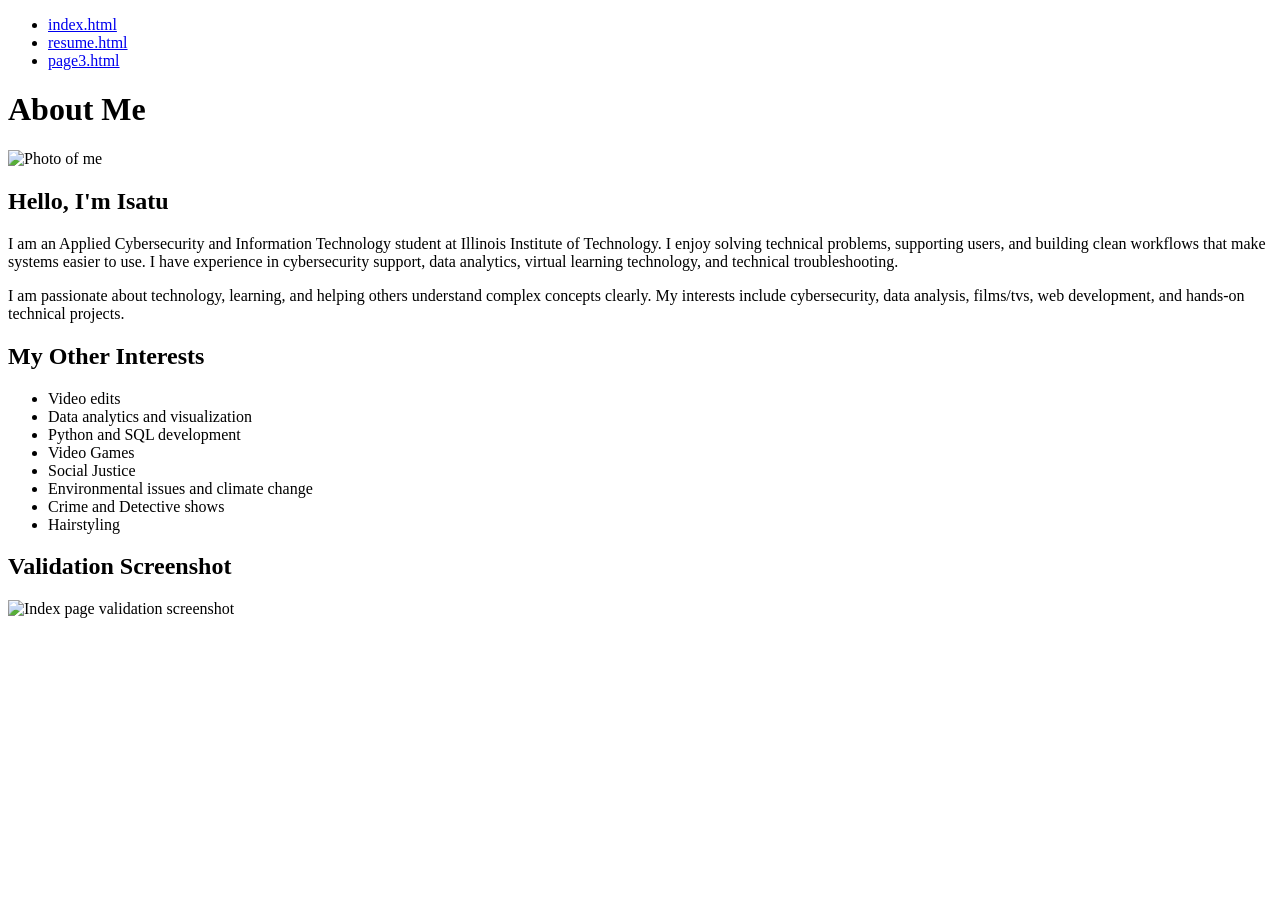
==== index.html @ fb9048b8 "Move index, resume, and page3 HTML files to root" ====
<!DOCTYPE html>
<html lang="en">
  <head>
    <meta charset="UTF-8">
    <title>Home</title>
  </head>
  <body>
    <ul>
      <li><a href="index.html">index.html</a></li>
      <li><a href="resume.html">resume.html</a></li>
      <li><a href="page3.html">page3.html</a></li>
    </ul>

    <h1>About Me</h1>

    <img src="images/me.jpg" alt="Photo of me">

    <h2>Hello, I'm Isatu</h2>

    <p>
      I am an Applied Cybersecurity and Information Technology student at Illinois Institute of Technology.
      I enjoy solving technical problems, supporting users, and building clean workflows that make systems easier to use.
      I have experience in cybersecurity support, data analytics, virtual learning technology, and technical troubleshooting.
    </p>

    <p>
      I am passionate about technology, learning, and helping others understand complex concepts clearly.
      My interests include cybersecurity, data analysis, films/tvs, web development, and hands-on technical projects.
    </p>

    <h2>My Other Interests</h2>
    <ul>
      <li>Video edits</li>
      <li>Data analytics and visualization</li>
      <li>Python and SQL development</li>
      <li>Video Games</li>
      <li>Social Justice</li>
      <li>Environmental issues and climate change</li>
      <li>Crime and Detective shows</li>
      <li>Hairstyling</li>
    </ul>

    <h2>Validation Screenshot</h2>
    <img src="images/index-validation.png" alt="Index page validation screenshot">
  </body>
</html>
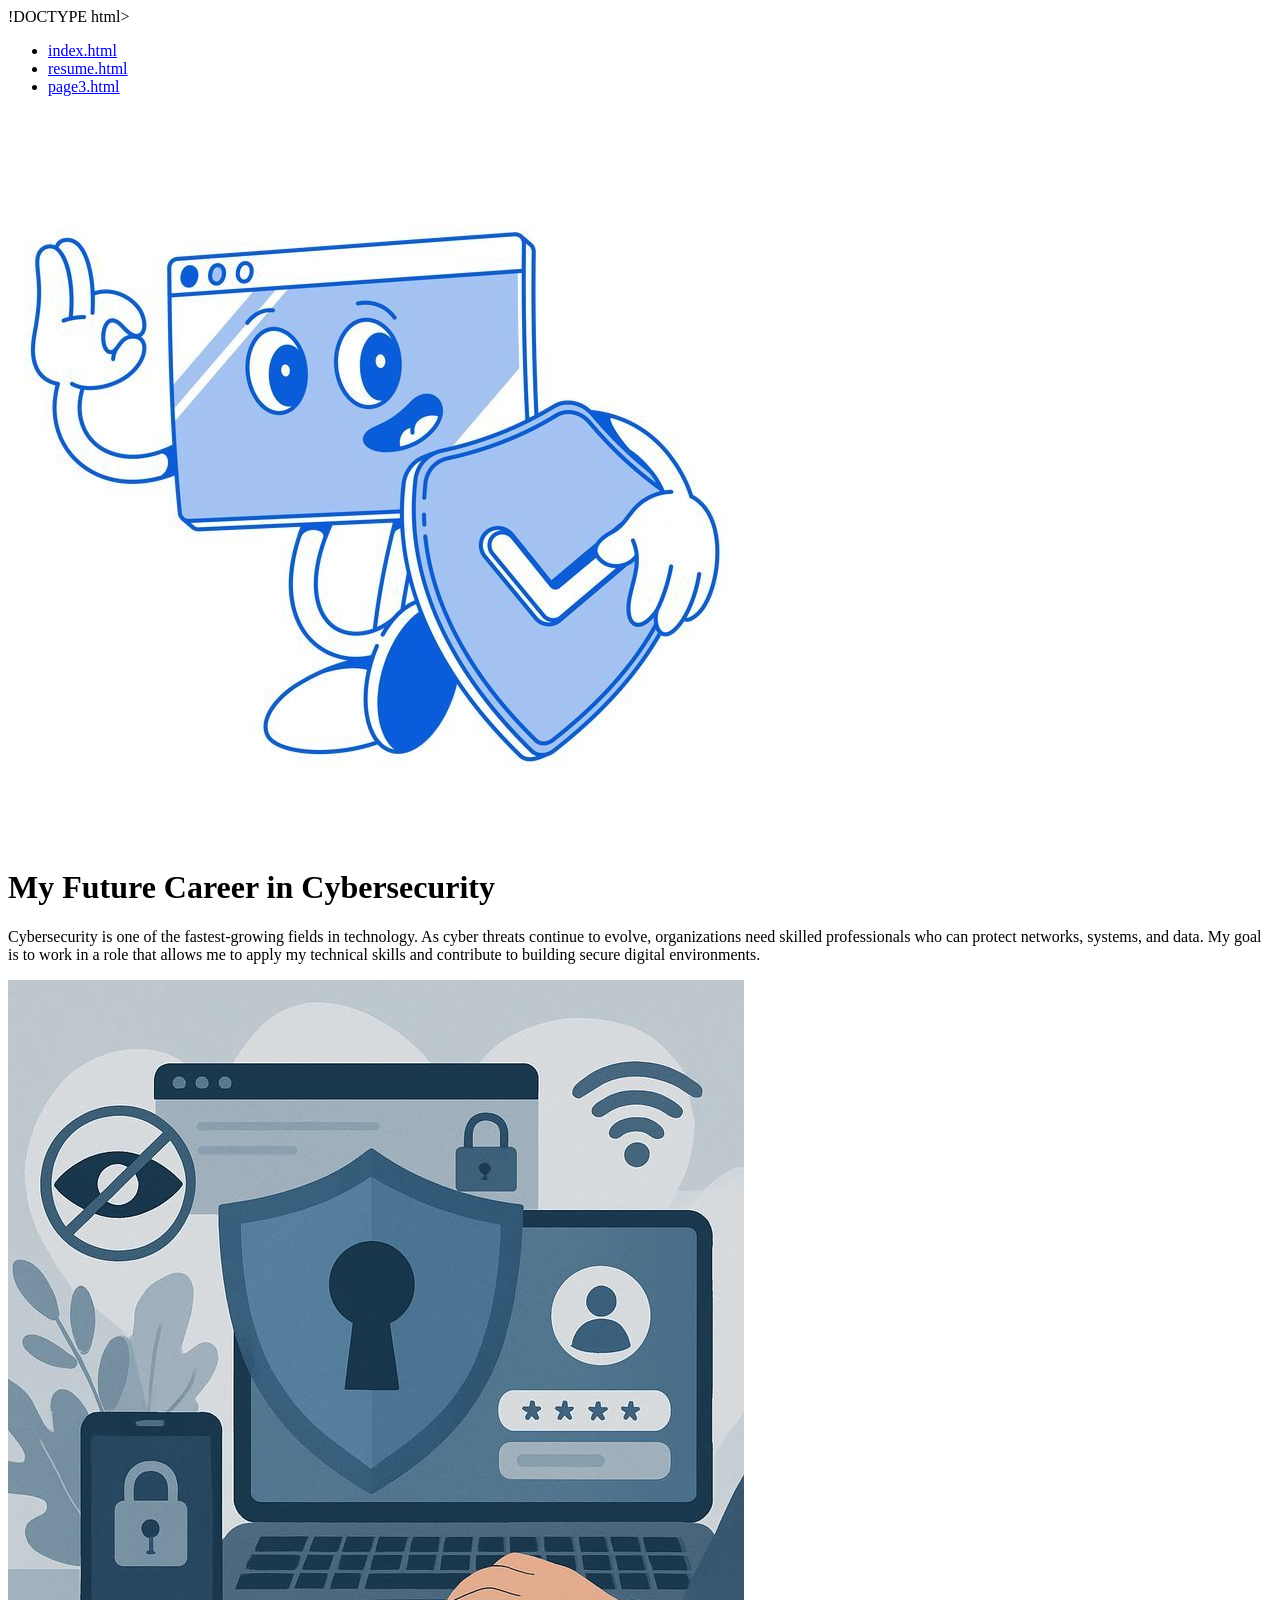
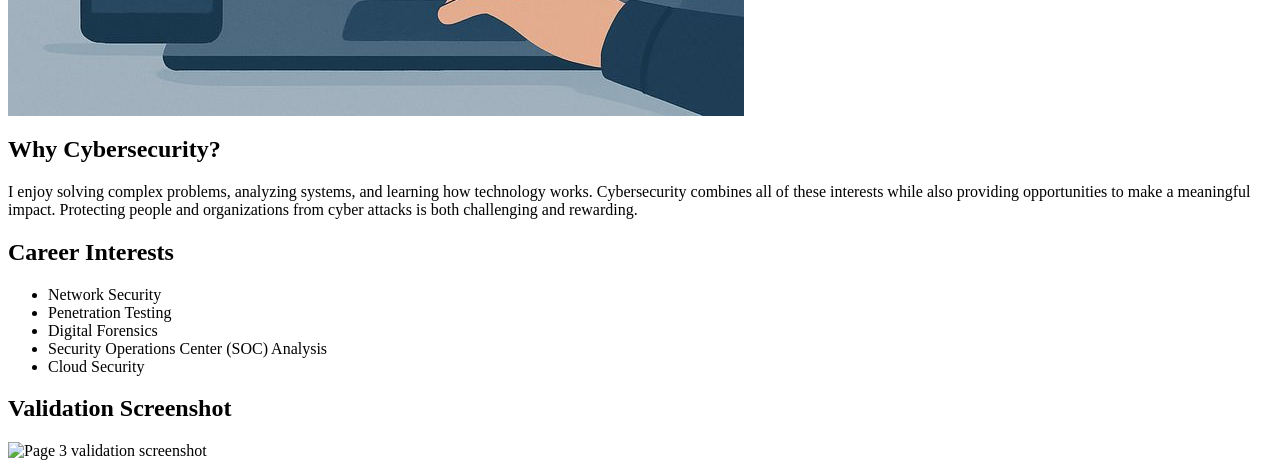
==== commit 1061e756: "Move project files to root and remove extra folders" ====
--- a/index.html
+++ b/index.html
@@ -1,8 +1,8 @@
-<!DOCTYPE html>
+!DOCTYPE html>
 <html lang="en">
   <head>
     <meta charset="UTF-8">
-    <title>Home</title>
+    <title>Cybersecurity Career</title>
   </head>
   <body>
     <ul>
@@ -11,37 +11,41 @@
       <li><a href="page3.html">page3.html</a></li>
     </ul>
 
-    <h1>About Me</h1>
+    <img src="images/img2.jpg" alt="Cybersecurity image one">
 
-    <img src="images/me.jpg" alt="Photo of me">
-
-    <h2>Hello, I'm Isatu</h2>
+    <h1>My Future Career in Cybersecurity</h1>
 
     <p>
-      I am an Applied Cybersecurity and Information Technology student at Illinois Institute of Technology.
-      I enjoy solving technical problems, supporting users, and building clean workflows that make systems easier to use.
-      I have experience in cybersecurity support, data analytics, virtual learning technology, and technical troubleshooting.
+      Cybersecurity is one of the fastest-growing fields in technology. 
+      As cyber threats continue to evolve, organizations need skilled professionals 
+      who can protect networks, systems, and data. 
+      My goal is to work in a role that allows me to apply my technical skills 
+      and contribute to building secure digital environments.
     </p>
 
+    <img src="images/img3.jpg" alt="Cybersecurity image two">
+
+    <h2>Why Cybersecurity?</h2>
+
     <p>
-      I am passionate about technology, learning, and helping others understand complex concepts clearly.
-      My interests include cybersecurity, data analysis, films/tvs, web development, and hands-on technical projects.
+      I enjoy solving complex problems, analyzing systems, and learning how technology works. 
+      Cybersecurity combines all of these interests while also providing opportunities 
+      to make a meaningful impact. 
+      Protecting people and organizations from cyber attacks is both challenging and rewarding.
     </p>
 
-    <h2>My Other Interests</h2>
+    <h2>Career Interests</h2>
+
     <ul>
-      <li>Video edits</li>
-      <li>Data analytics and visualization</li>
-      <li>Python and SQL development</li>
-      <li>Video Games</li>
-      <li>Social Justice</li>
-      <li>Environmental issues and climate change</li>
-      <li>Crime and Detective shows</li>
-      <li>Hairstyling</li>
+      <li>Network Security</li>
+      <li>Penetration Testing</li>
+      <li>Digital Forensics</li>
+      <li>Security Operations Center (SOC) Analysis</li>
+      <li>Cloud Security</li>
     </ul>
 
     <h2>Validation Screenshot</h2>
-    <img src="images/index-validation.png" alt="Index page validation screenshot">
+
+    <img src="images/page3-validation.png" alt="Page 3 validation screenshot">
   </body>
-</html>
-
+</html>
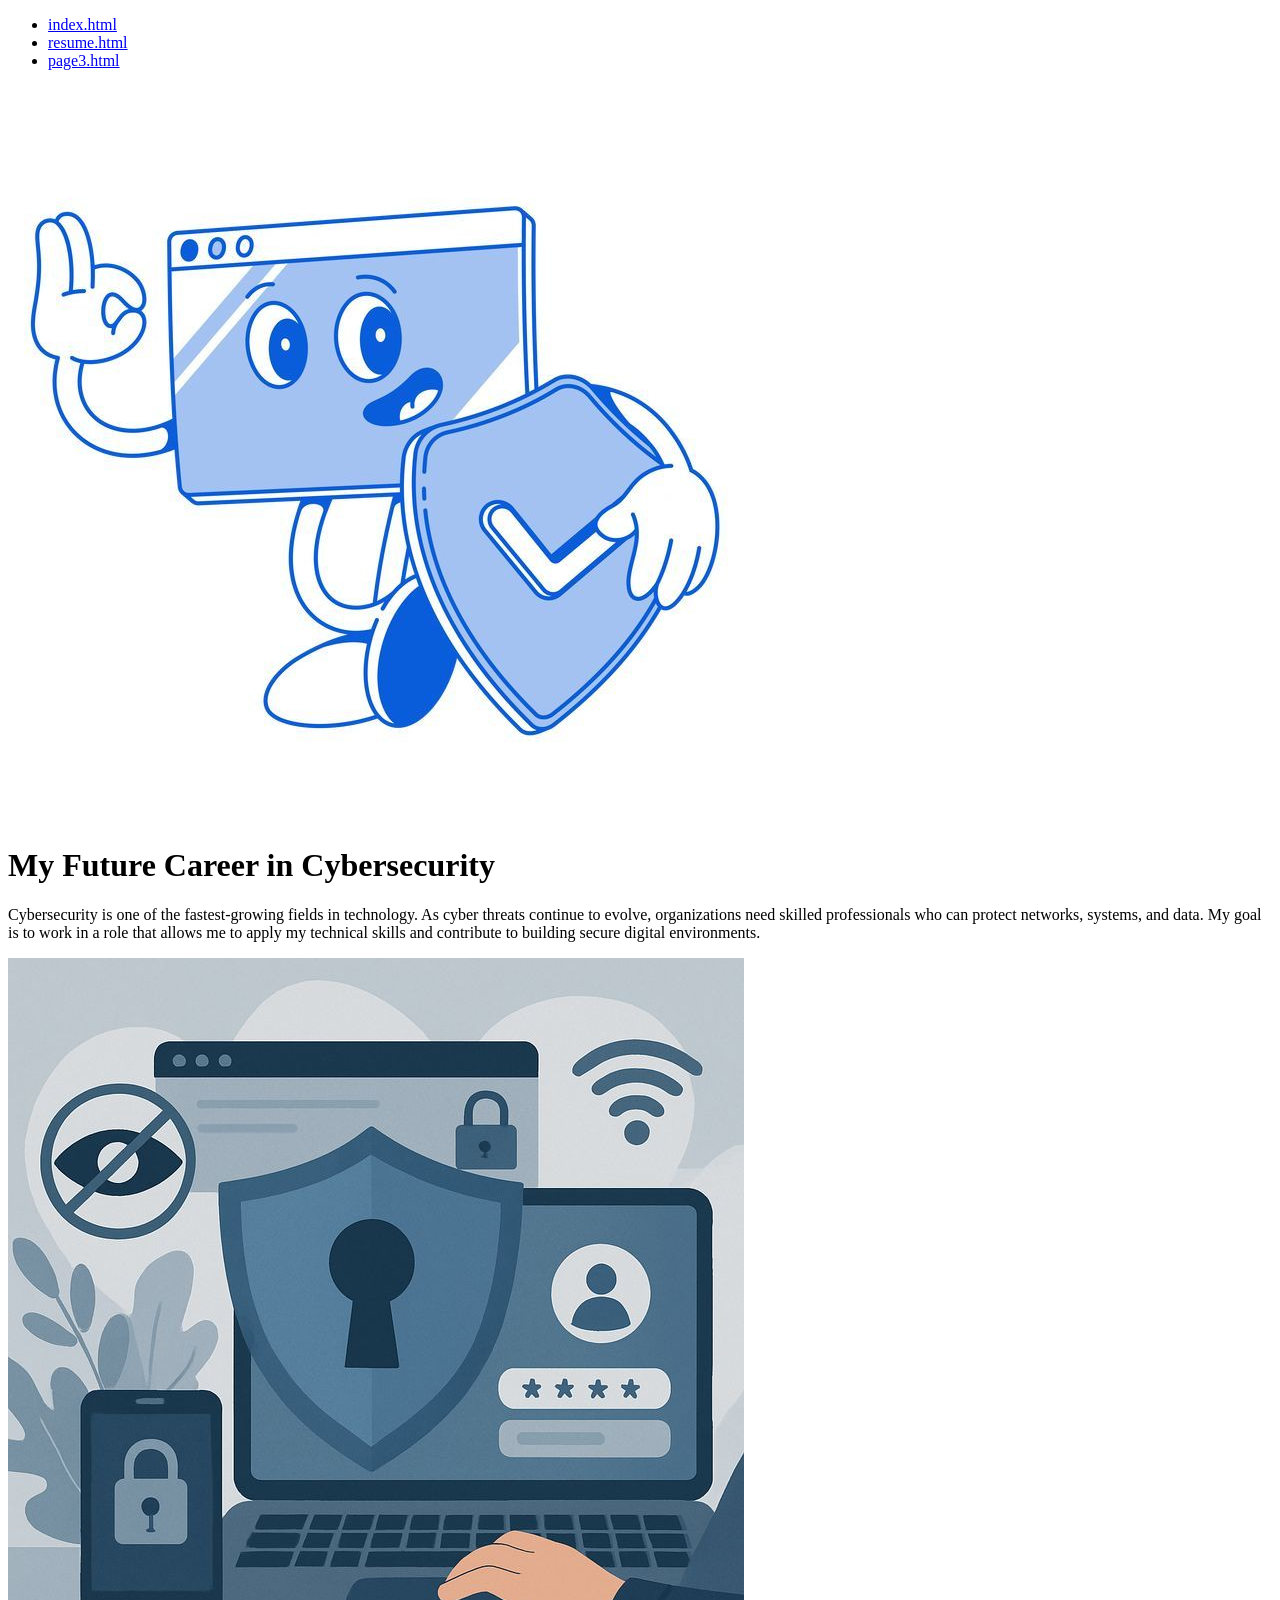
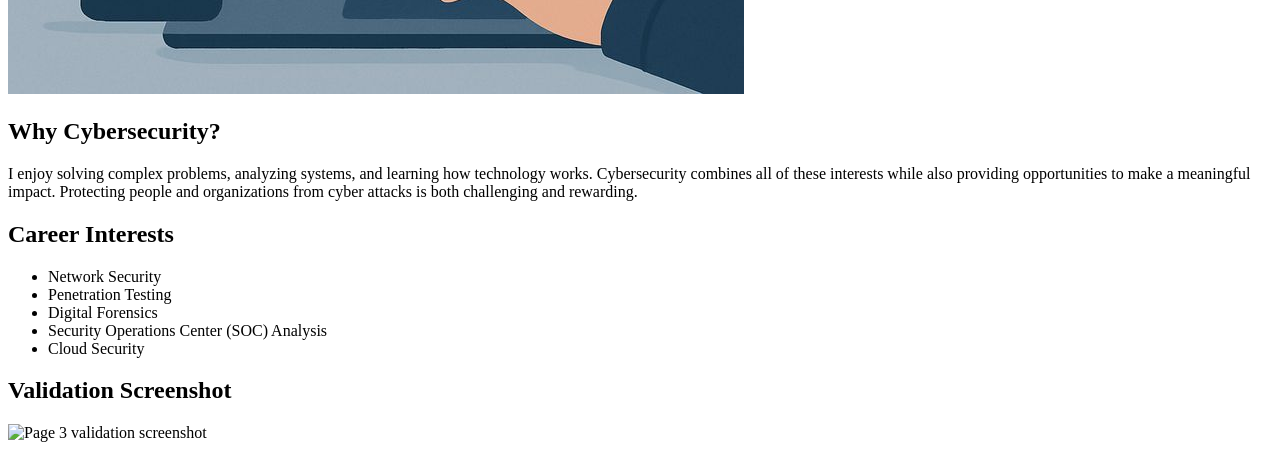
==== commit 1d239fef: "Fix DOCTYPE declaration in index.html" ====
--- a/index.html
+++ b/index.html
@@ -1,4 +1,4 @@
-!DOCTYPE html>
+<!DOCTYPE html>
 <html lang="en">
   <head>
     <meta charset="UTF-8">
@@ -48,4 +48,4 @@
 
     <img src="images/page3-validation.png" alt="Page 3 validation screenshot">
   </body>
-</html>+</html>
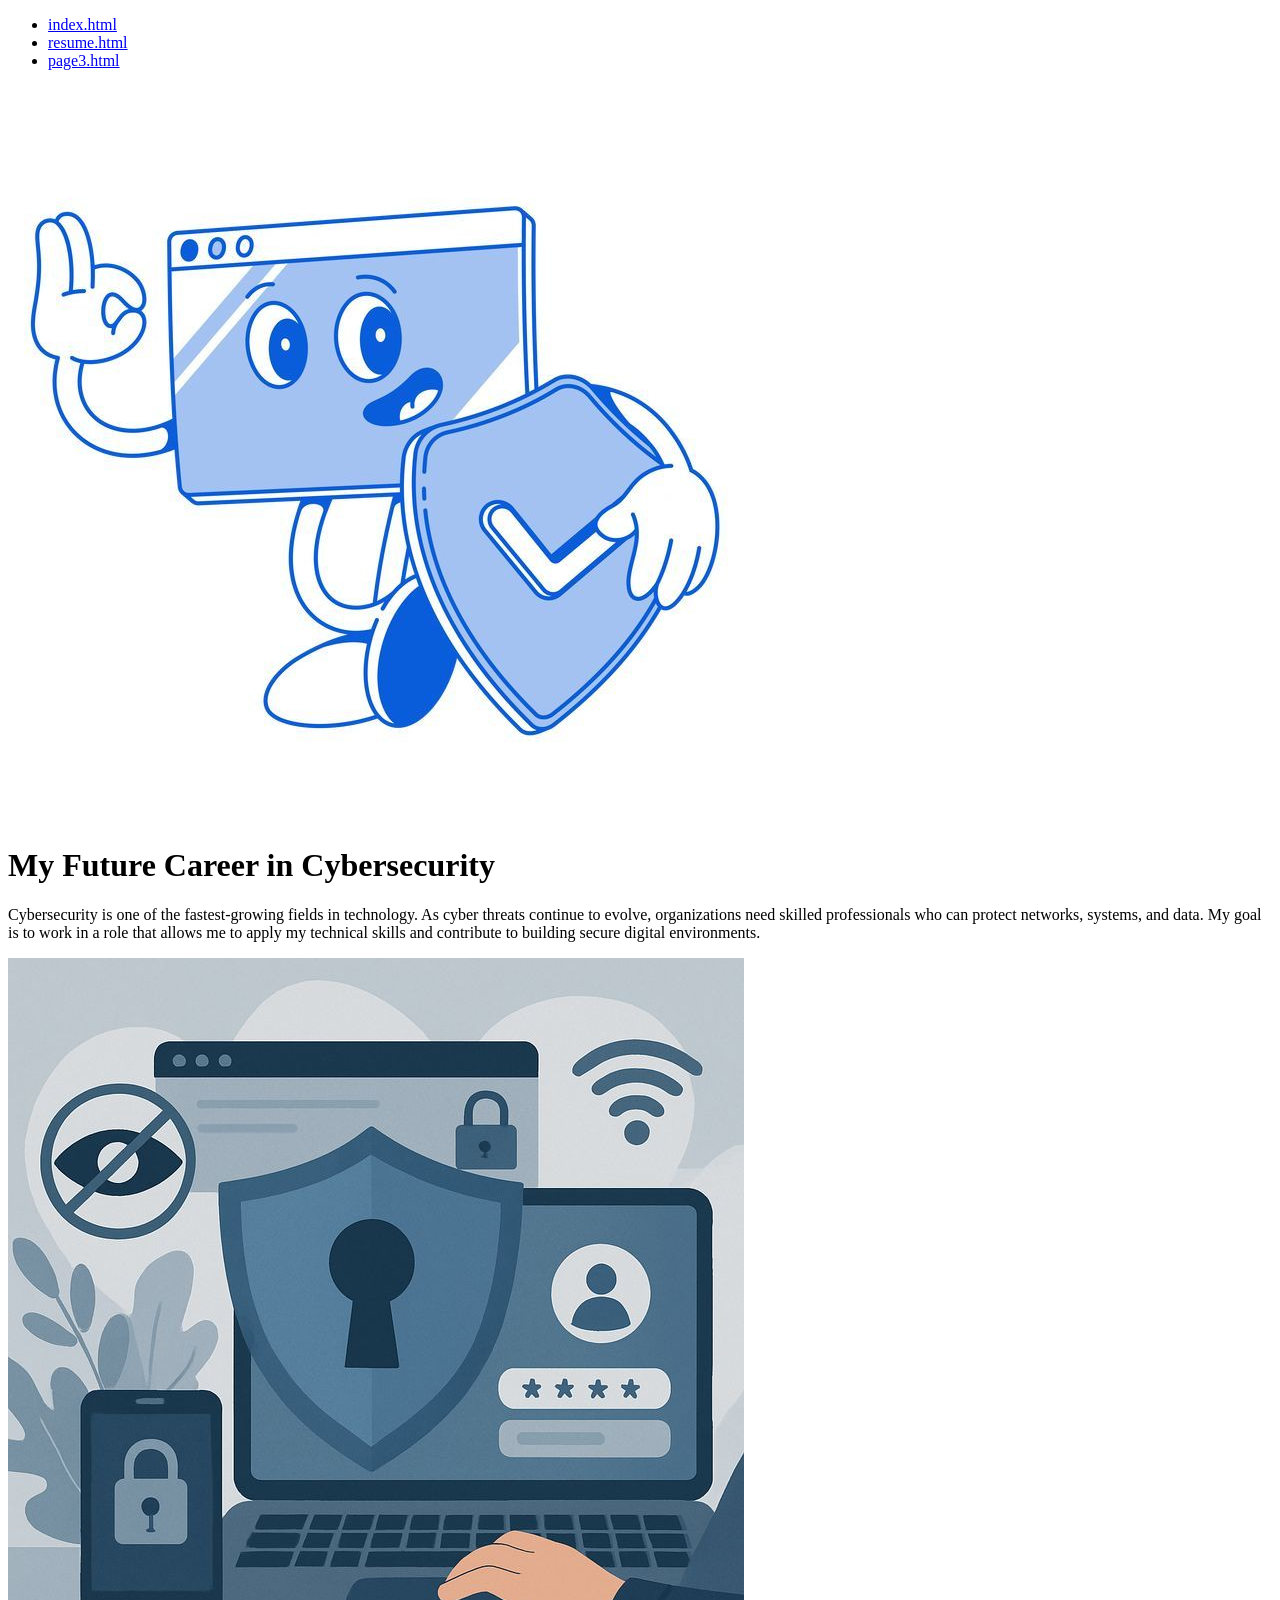
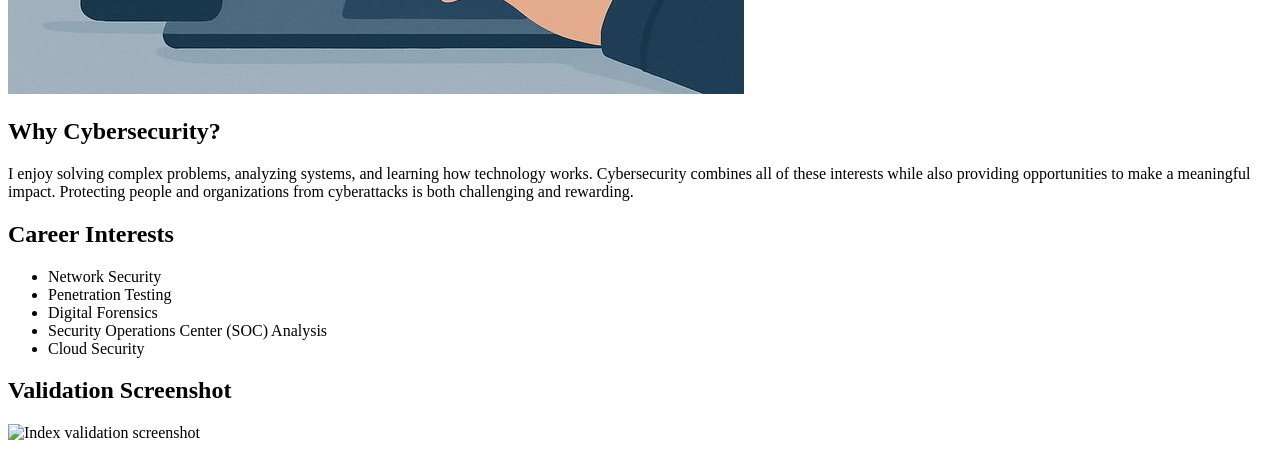
==== commit 9169cd6c: "Add navigation and update image sources in index.html" ====
--- a/index.html
+++ b/index.html
@@ -5,11 +5,13 @@
     <title>Cybersecurity Career</title>
   </head>
   <body>
+   <nav>
     <ul>
       <li><a href="index.html">index.html</a></li>
       <li><a href="resume.html">resume.html</a></li>
       <li><a href="page3.html">page3.html</a></li>
     </ul>
+   </nav> 
 
     <img src="images/img2.jpg" alt="Cybersecurity image one">
 
@@ -31,7 +33,7 @@
       I enjoy solving complex problems, analyzing systems, and learning how technology works. 
       Cybersecurity combines all of these interests while also providing opportunities 
       to make a meaningful impact. 
-      Protecting people and organizations from cyber attacks is both challenging and rewarding.
+      Protecting people and organizations from cyberattacks is both challenging and rewarding.
     </p>
 
     <h2>Career Interests</h2>
@@ -46,6 +48,6 @@
 
     <h2>Validation Screenshot</h2>
 
-    <img src="images/page3-validation.png" alt="Page 3 validation screenshot">
+    <img src="images/index-validation.png" alt="Index validation screenshot">
   </body>
 </html>
